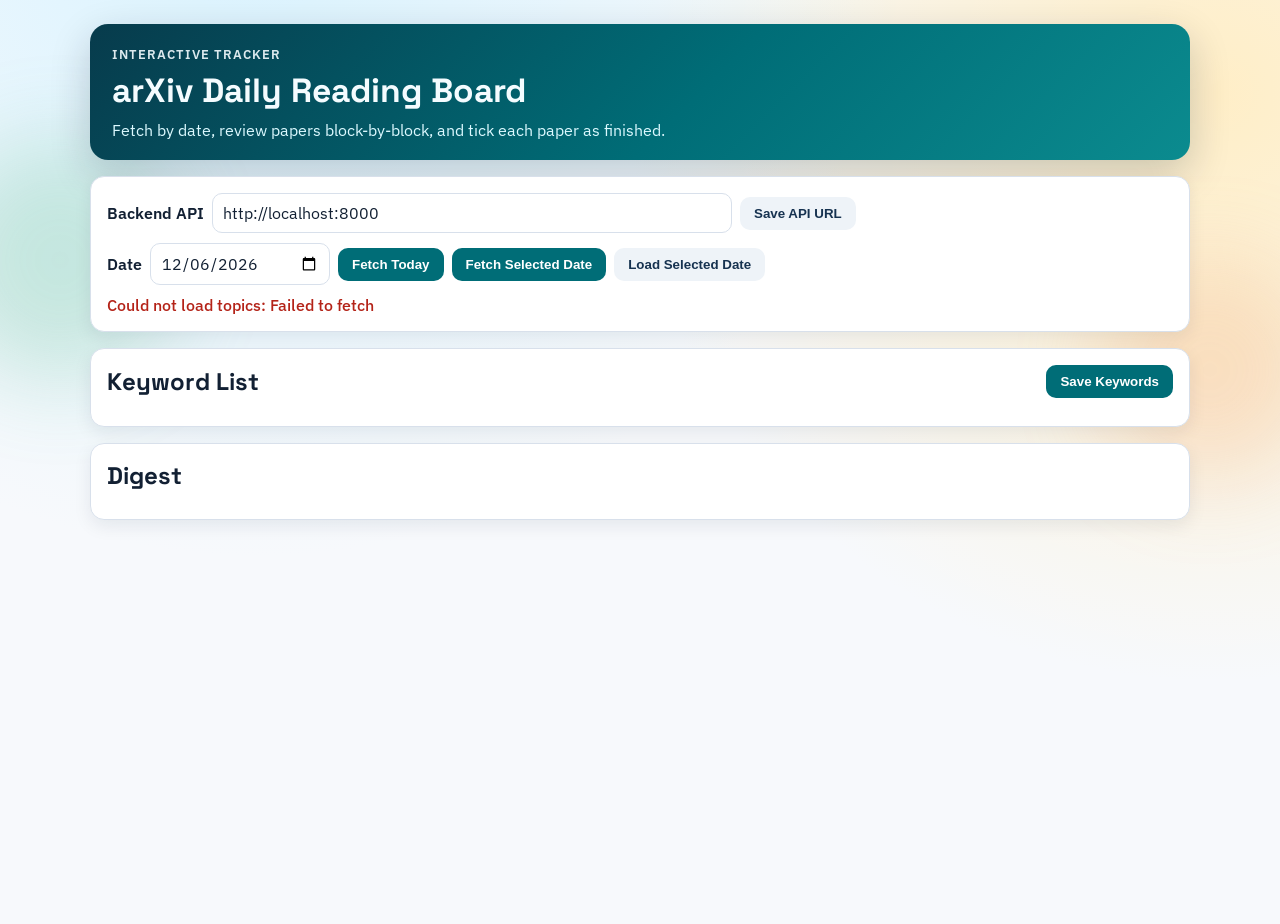
==== index.html @ 65ad1e1b "feat: interactive arxiv backend frontend with docker" ====
<!doctype html>
<html lang="en">
  <head>
    <meta charset="UTF-8" />
    <meta name="viewport" content="width=device-width, initial-scale=1.0" />
    <title>arXiv Interactive Digest</title>
    <link rel="preconnect" href="https://fonts.googleapis.com" />
    <link rel="preconnect" href="https://fonts.gstatic.com" crossorigin />
    <link
      href="https://fonts.googleapis.com/css2?family=IBM+Plex+Sans:wght@400;500;600;700&family=Space+Grotesk:wght@500;700&display=swap"
      rel="stylesheet"
    />
    <link rel="stylesheet" href="./styles.css" />
  </head>
  <body>
    <div class="bg-orb bg-orb-a"></div>
    <div class="bg-orb bg-orb-b"></div>

    <main class="page">
      <header class="hero">
        <p class="eyebrow">Interactive Tracker</p>
        <h1>arXiv Daily Reading Board</h1>
        <p class="subtitle">
          Fetch by date, review papers block-by-block, and tick each paper as finished.
        </p>
      </header>

      <section class="panel controls">
        <div class="control-row">
          <label for="apiBase">Backend API</label>
          <input id="apiBase" type="url" placeholder="https://your-backend-url" />
          <button id="saveApiBase" class="btn ghost">Save API URL</button>
        </div>

        <div class="control-row">
          <label for="datePicker">Date</label>
          <input id="datePicker" type="date" />
          <button id="fetchToday" class="btn">Fetch Today</button>
          <button id="fetchDate" class="btn">Fetch Selected Date</button>
          <button id="loadDate" class="btn ghost">Load Selected Date</button>
        </div>

        <p id="statusText" class="status">Ready.</p>
      </section>

      <section class="panel">
        <div class="panel-head">
          <h2>Keyword List</h2>
          <button id="saveTopics" class="btn">Save Keywords</button>
        </div>
        <div id="topicsEditor" class="topics-editor"></div>
      </section>

      <section class="panel">
        <div class="panel-head">
          <h2>Digest</h2>
          <p id="progressText" class="progress"></p>
        </div>
        <div id="digestContainer" class="digest-grid"></div>
      </section>
    </main>

    <template id="topicEditorTemplate">
      <article class="topic-edit-card">
        <h3 class="topic-title"></h3>
        <p class="topic-meta"></p>
        <label>Keywords (comma separated)</label>
        <textarea class="keywords-input" rows="3"></textarea>
      </article>
    </template>

    <template id="topicBlockTemplate">
      <article class="topic-block">
        <h3 class="topic-heading"></h3>
        <div class="paper-list"></div>
      </article>
    </template>

    <template id="paperCardTemplate">
      <article class="paper-card">
        <label class="paper-check-row">
          <input class="paper-check" type="checkbox" />
          <span>Finished</span>
        </label>
        <a class="paper-title" target="_blank" rel="noopener noreferrer"></a>
        <p class="paper-summary"></p>
        <details>
          <summary>Abstract</summary>
          <p class="paper-abstract"></p>
        </details>
        <div class="paper-meta"></div>
      </article>
    </template>

    <script src="./app.js" defer></script>
  </body>
</html>
---- styles.css ----
:root {
  --bg: #f7f9fc;
  --ink: #122033;
  --muted: #4d6076;
  --panel: #ffffff;
  --line: #d8e0eb;
  --accent: #006d77;
  --accent-strong: #00545c;
  --warm: #ee9b00;
  --ok: #2a9d8f;
}

* {
  box-sizing: border-box;
}

body {
  margin: 0;
  font-family: "IBM Plex Sans", sans-serif;
  color: var(--ink);
  background: radial-gradient(circle at 20% -10%, #d9f3ff 0, rgba(217, 243, 255, 0) 45%),
    radial-gradient(circle at 95% 10%, #ffeec7 0, rgba(255, 238, 199, 0) 40%), var(--bg);
  min-height: 100vh;
}

.bg-orb {
  position: fixed;
  border-radius: 999px;
  filter: blur(45px);
  opacity: 0.25;
  pointer-events: none;
  z-index: 0;
}

.bg-orb-a {
  width: 240px;
  height: 240px;
  top: 140px;
  left: -60px;
  background: #52b788;
}

.bg-orb-b {
  width: 220px;
  height: 220px;
  right: -40px;
  top: 260px;
  background: #f4a261;
}

.page {
  position: relative;
  z-index: 1;
  width: min(1100px, 94vw);
  margin: 24px auto 60px;
  display: grid;
  gap: 16px;
}

.hero {
  background: linear-gradient(135deg, #073b4c 0%, #006d77 55%, #0b8b8f 100%);
  color: #f4fcff;
  border-radius: 18px;
  padding: 22px 22px 20px;
  box-shadow: 0 14px 40px rgba(6, 27, 38, 0.2);
  animation: reveal 260ms ease-out;
}

.eyebrow {
  margin: 0;
  letter-spacing: 0.08em;
  text-transform: uppercase;
  font-weight: 600;
  font-size: 0.8rem;
  opacity: 0.9;
}

h1,
h2,
h3 {
  margin: 0;
  font-family: "Space Grotesk", sans-serif;
}

h1 {
  margin-top: 6px;
  font-size: clamp(1.4rem, 2.8vw, 2.1rem);
}

.subtitle {
  margin: 8px 0 0;
  max-width: 700px;
  color: #dcf9ff;
}

.panel {
  background: var(--panel);
  border: 1px solid var(--line);
  border-radius: 14px;
  padding: 16px;
  box-shadow: 0 6px 18px rgba(8, 31, 53, 0.08);
  animation: reveal 320ms ease-out;
}

.panel-head {
  display: flex;
  gap: 10px;
  align-items: center;
  justify-content: space-between;
  margin-bottom: 12px;
}

.controls {
  display: grid;
  gap: 10px;
}

.control-row {
  display: flex;
  flex-wrap: wrap;
  gap: 8px;
  align-items: center;
}

label {
  font-weight: 600;
  color: var(--ink);
}

input,
textarea {
  font: inherit;
  border: 1px solid var(--line);
  border-radius: 10px;
  padding: 9px 10px;
  color: var(--ink);
  background: #fff;
}

input[type="url"] {
  width: min(520px, 100%);
}

input[type="date"] {
  min-width: 180px;
}

textarea {
  width: 100%;
  resize: vertical;
}

.btn {
  border: 0;
  border-radius: 10px;
  padding: 9px 14px;
  font-weight: 700;
  color: #fff;
  background: var(--accent);
  cursor: pointer;
  transition: transform 100ms ease, background-color 120ms ease;
}

.btn:hover {
  transform: translateY(-1px);
  background: var(--accent-strong);
}

.btn.ghost {
  background: #eef3f8;
  color: #163250;
}

.btn.ghost:hover {
  background: #dde8f3;
}

.status {
  margin: 0;
  color: var(--muted);
  font-weight: 500;
}

.progress {
  margin: 0;
  color: var(--muted);
  font-weight: 600;
}

.topics-editor {
  display: grid;
  grid-template-columns: repeat(auto-fit, minmax(260px, 1fr));
  gap: 12px;
}

.topic-edit-card {
  border: 1px solid var(--line);
  border-radius: 12px;
  padding: 10px;
  background: #fbfdff;
}

.topic-title {
  font-size: 1.05rem;
}

.topic-meta {
  margin: 4px 0 8px;
  color: var(--muted);
  font-size: 0.9rem;
}

.digest-grid {
  display: grid;
  gap: 12px;
}

.topic-block {
  border: 1px solid var(--line);
  border-radius: 12px;
  padding: 10px;
  background: #fcfeff;
}

.topic-heading {
  margin-bottom: 8px;
  font-size: 1.1rem;
}

.paper-list {
  display: grid;
  gap: 10px;
}

.paper-card {
  border: 1px solid var(--line);
  border-left: 5px solid var(--warm);
  border-radius: 10px;
  padding: 10px;
  background: #fff;
}

.paper-check-row {
  display: inline-flex;
  align-items: center;
  gap: 8px;
  margin-bottom: 6px;
}

.paper-title {
  display: inline-block;
  font-size: 1.03rem;
  font-weight: 700;
  color: #0c4664;
  text-decoration: none;
  margin-bottom: 6px;
}

.paper-title:hover {
  text-decoration: underline;
}

.paper-summary {
  margin: 0 0 6px;
  color: #1e3347;
}

.paper-abstract {
  margin: 6px 0 0;
  color: #30475f;
}

.paper-meta {
  margin-top: 8px;
  color: var(--muted);
  font-size: 0.88rem;
}

.cleared {
  border: 1px solid #bde8db;
  background: #edfbf7;
  color: #1e6a62;
  border-radius: 10px;
  padding: 12px;
  font-weight: 700;
}

@keyframes reveal {
  from {
    opacity: 0;
    transform: translateY(6px);
  }
  to {
    opacity: 1;
    transform: translateY(0);
  }
}

@media (max-width: 700px) {
  .panel {
    padding: 12px;
  }

  .control-row {
    align-items: stretch;
  }

  .btn,
  input,
  textarea {
    width: 100%;
  }

  .panel-head {
    flex-direction: column;
    align-items: flex-start;
  }
}
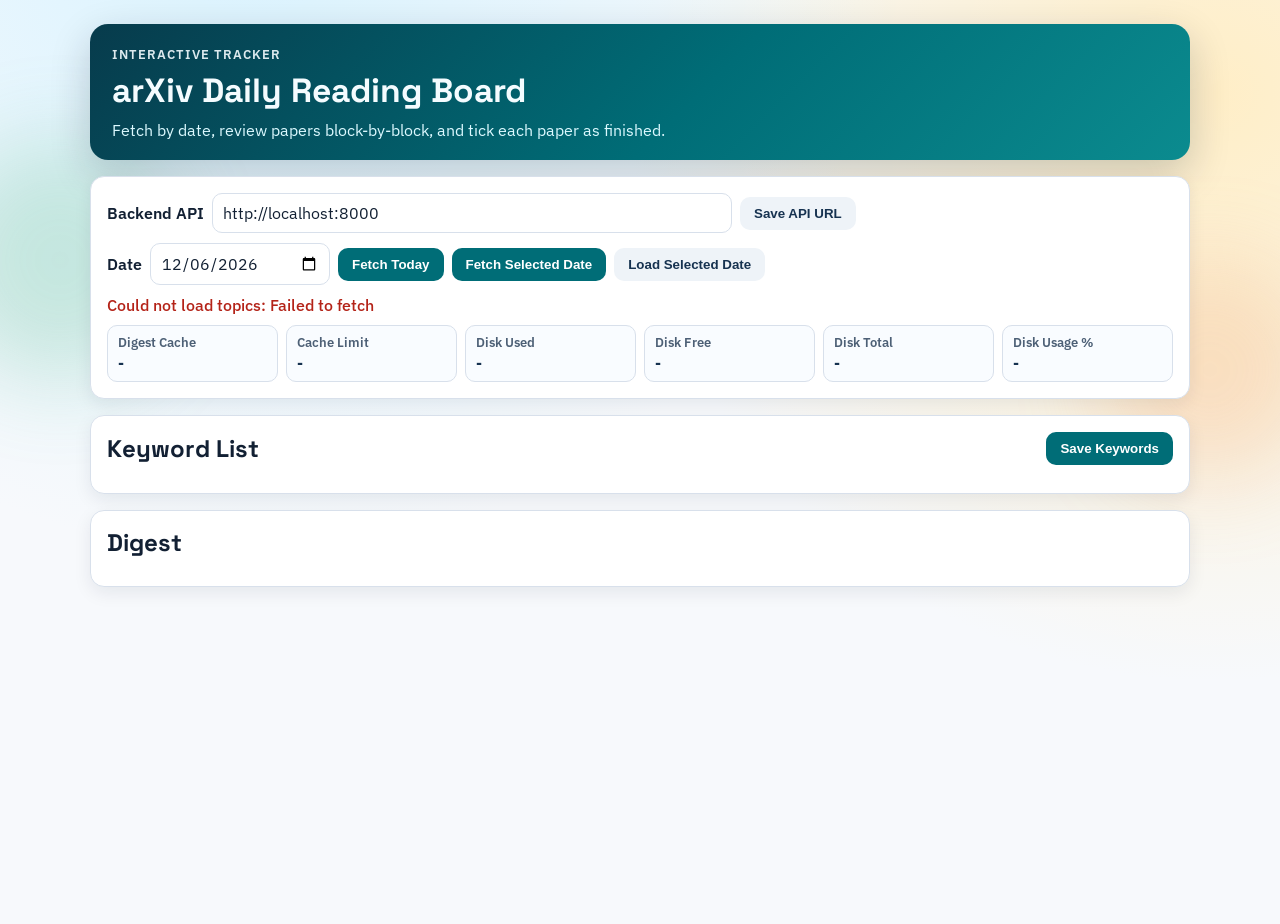
==== commit cb94cbae: "feat: show pretty storage health metrics in frontend" ====
--- a/index.html
+++ b/index.html
@@ -41,6 +41,33 @@
         </div>
 
         <p id="statusText" class="status">Ready.</p>
+
+        <div class="health-grid">
+          <div class="health-card">
+            <p class="health-label">Digest Cache</p>
+            <p id="healthDataUsed" class="health-value">-</p>
+          </div>
+          <div class="health-card">
+            <p class="health-label">Cache Limit</p>
+            <p id="healthDataLimit" class="health-value">-</p>
+          </div>
+          <div class="health-card">
+            <p class="health-label">Disk Used</p>
+            <p id="healthDiskUsed" class="health-value">-</p>
+          </div>
+          <div class="health-card">
+            <p class="health-label">Disk Free</p>
+            <p id="healthDiskFree" class="health-value">-</p>
+          </div>
+          <div class="health-card">
+            <p class="health-label">Disk Total</p>
+            <p id="healthDiskTotal" class="health-value">-</p>
+          </div>
+          <div class="health-card">
+            <p class="health-label">Disk Usage %</p>
+            <p id="healthDiskPercent" class="health-value">-</p>
+          </div>
+        </div>
       </section>
 
       <section class="panel">
--- a/styles.css
+++ b/styles.css
@@ -181,6 +181,33 @@
   font-weight: 500;
 }
 
+.health-grid {
+  display: grid;
+  gap: 8px;
+  grid-template-columns: repeat(auto-fit, minmax(140px, 1fr));
+}
+
+.health-card {
+  border: 1px solid var(--line);
+  border-radius: 10px;
+  padding: 8px 10px;
+  background: #f9fcff;
+}
+
+.health-label {
+  margin: 0;
+  color: var(--muted);
+  font-size: 0.8rem;
+  font-weight: 600;
+}
+
+.health-value {
+  margin: 2px 0 0;
+  color: #163250;
+  font-weight: 700;
+  font-size: 0.95rem;
+}
+
 .progress {
   margin: 0;
   color: var(--muted);
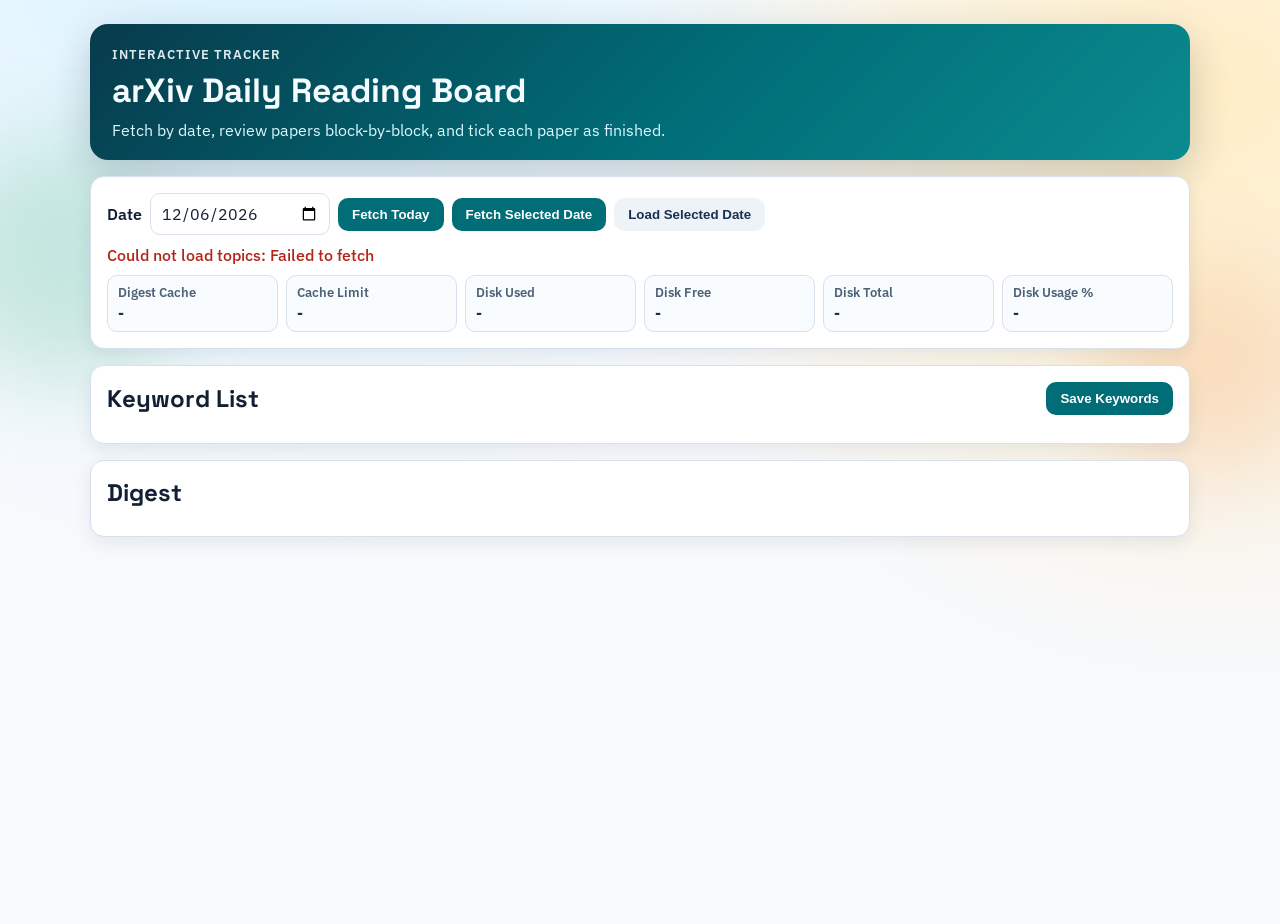
==== commit 95134c75: "chore: hardcode backend api in frontend and remove api input UI" ====
--- a/index.html
+++ b/index.html
@@ -26,12 +26,6 @@
       </header>
 
       <section class="panel controls">
-        <div class="control-row">
-          <label for="apiBase">Backend API</label>
-          <input id="apiBase" type="url" placeholder="https://your-backend-url" />
-          <button id="saveApiBase" class="btn ghost">Save API URL</button>
-        </div>
-
         <div class="control-row">
           <label for="datePicker">Date</label>
           <input id="datePicker" type="date" />
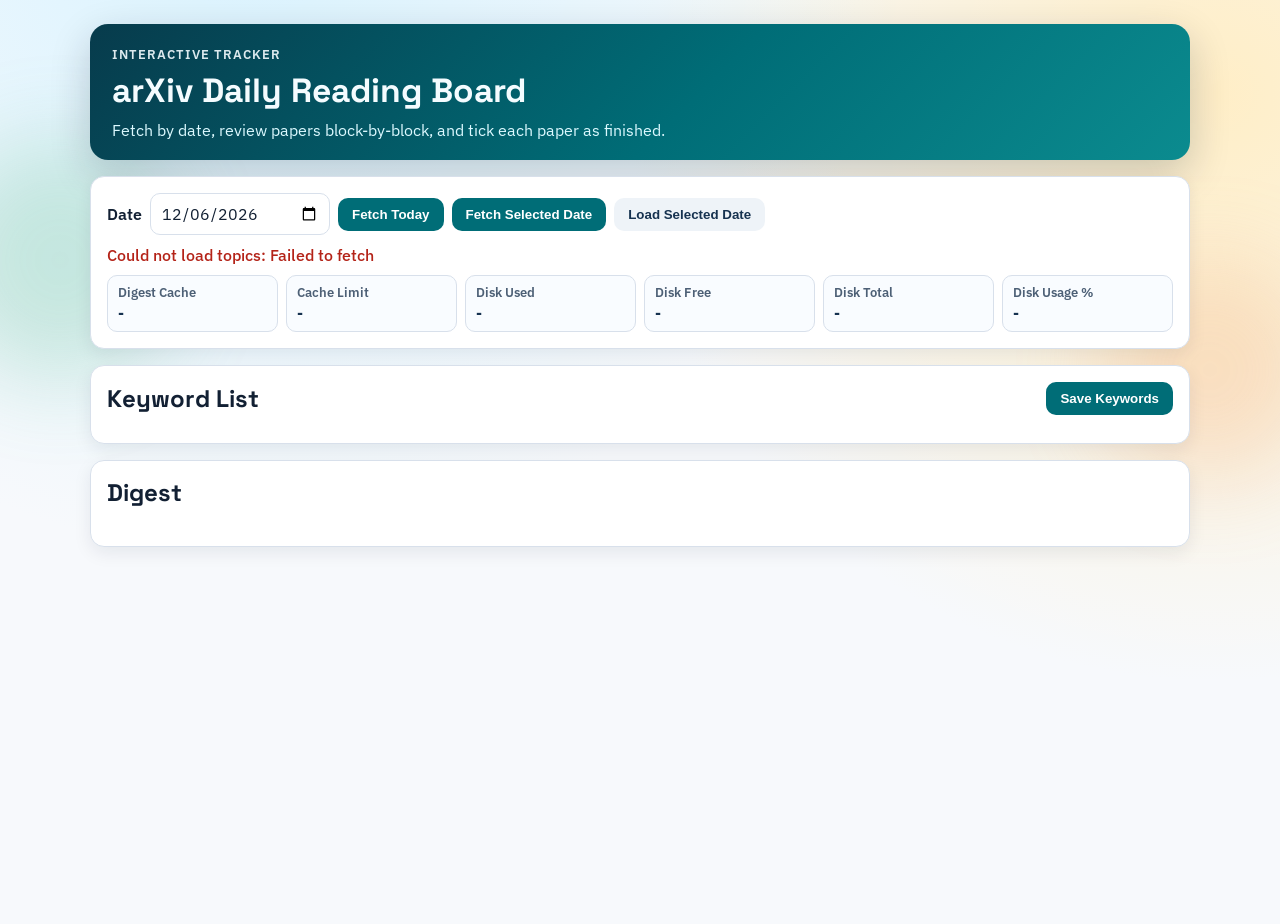
==== commit de827ca8: "feat: show digest by keyword tabs and hide summary text" ====
--- a/index.html
+++ b/index.html
@@ -77,6 +77,7 @@
           <h2>Digest</h2>
           <p id="progressText" class="progress"></p>
         </div>
+        <div id="digestTabs" class="digest-tabs"></div>
         <div id="digestContainer" class="digest-grid"></div>
       </section>
     </main>
@@ -104,7 +105,6 @@
           <span>Finished</span>
         </label>
         <a class="paper-title" target="_blank" rel="noopener noreferrer"></a>
-        <p class="paper-summary"></p>
         <details>
           <summary>Abstract</summary>
           <p class="paper-abstract"></p>
--- a/styles.css
+++ b/styles.css
@@ -242,6 +242,29 @@
   gap: 12px;
 }
 
+.digest-tabs {
+  display: flex;
+  gap: 8px;
+  flex-wrap: wrap;
+  margin-bottom: 10px;
+}
+
+.digest-tab {
+  border: 1px solid var(--line);
+  border-radius: 999px;
+  background: #f0f5fb;
+  color: #17324e;
+  font-weight: 700;
+  padding: 7px 12px;
+  cursor: pointer;
+}
+
+.digest-tab.active {
+  background: #006d77;
+  color: #ffffff;
+  border-color: #006d77;
+}
+
 .topic-block {
   border: 1px solid var(--line);
   border-radius: 12px;
@@ -287,11 +310,6 @@
   text-decoration: underline;
 }
 
-.paper-summary {
-  margin: 0 0 6px;
-  color: #1e3347;
-}
-
 .paper-abstract {
   margin: 6px 0 0;
   color: #30475f;
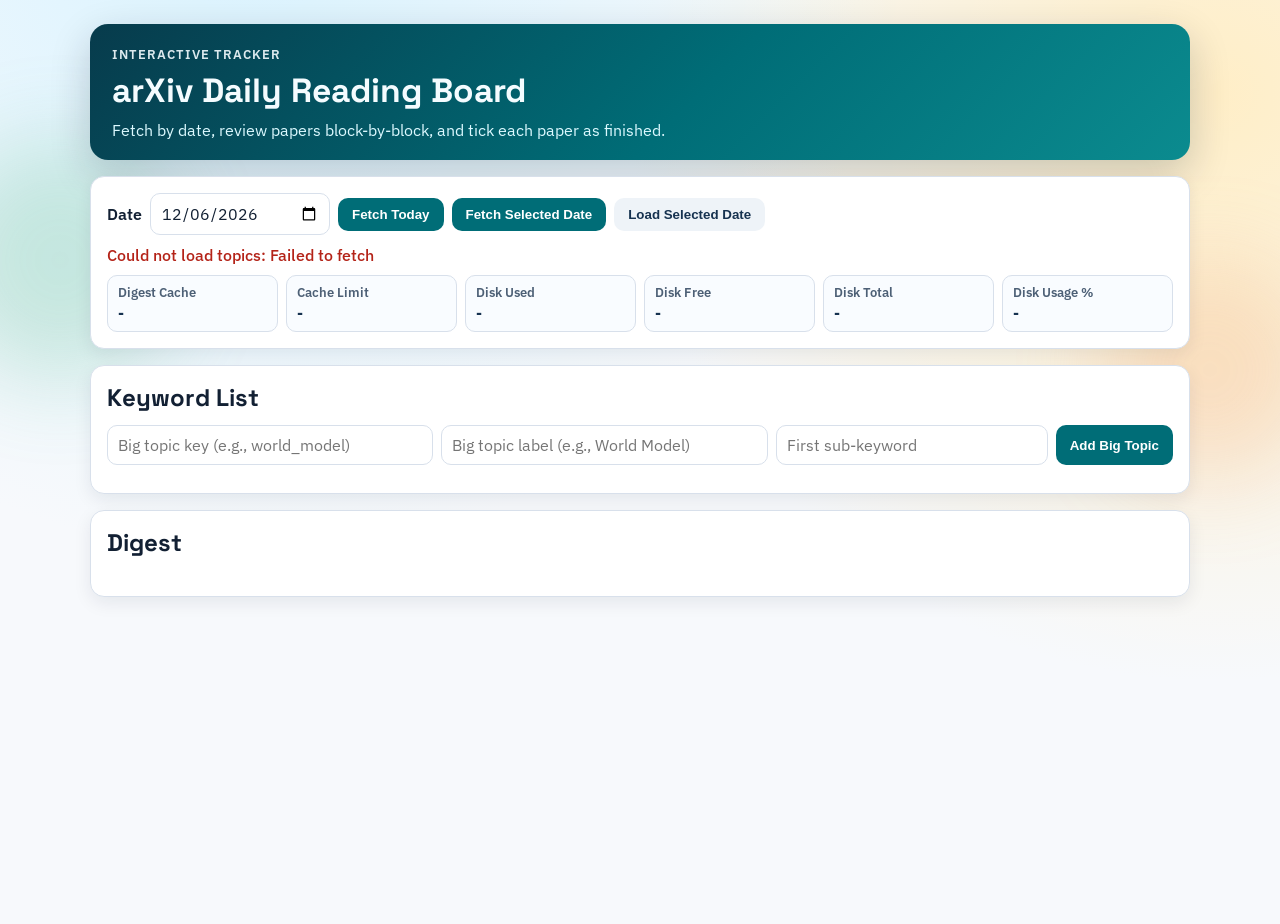
==== commit e19a774f: "feat: add big-topic create and password-locked sub-keyword add" ====
--- a/index.html
+++ b/index.html
@@ -67,7 +67,12 @@
       <section class="panel">
         <div class="panel-head">
           <h2>Keyword List</h2>
-          <button id="saveTopics" class="btn">Save Keywords</button>
+        </div>
+        <div class="topic-create">
+          <input id="newTopicKey" type="text" placeholder="Big topic key (e.g., world_model)" />
+          <input id="newTopicLabel" type="text" placeholder="Big topic label (e.g., World Model)" />
+          <input id="newTopicKeyword" type="text" placeholder="First sub-keyword" />
+          <button id="addTopicBtn" class="btn">Add Big Topic</button>
         </div>
         <div id="topicsEditor" class="topics-editor"></div>
       </section>
@@ -86,8 +91,12 @@
       <article class="topic-edit-card">
         <h3 class="topic-title"></h3>
         <p class="topic-meta"></p>
-        <label>Keywords (comma separated)</label>
-        <textarea class="keywords-input" rows="3"></textarea>
+        <div class="keyword-chip-list"></div>
+        <div class="subkeyword-row">
+          <input class="subkeyword-input" type="text" placeholder="New sub-keyword" />
+          <input class="subkeyword-password" type="password" placeholder="Password to unlock" />
+          <button class="btn add-subkeyword-btn" type="button">Add Sub-keyword</button>
+        </div>
       </article>
     </template>
 
--- a/styles.css
+++ b/styles.css
@@ -220,6 +220,13 @@
   gap: 12px;
 }
 
+.topic-create {
+  display: grid;
+  grid-template-columns: 1.2fr 1.2fr 1fr auto;
+  gap: 8px;
+  margin-bottom: 12px;
+}
+
 .topic-edit-card {
   border: 1px solid var(--line);
   border-radius: 12px;
@@ -235,6 +242,30 @@
   margin: 4px 0 8px;
   color: var(--muted);
   font-size: 0.9rem;
+}
+
+.keyword-chip-list {
+  display: flex;
+  gap: 6px;
+  flex-wrap: wrap;
+  margin-bottom: 10px;
+}
+
+.keyword-chip {
+  border: 1px solid var(--line);
+  border-radius: 999px;
+  background: #f0f6fc;
+  color: #1a3553;
+  font-size: 0.82rem;
+  font-weight: 600;
+  padding: 4px 8px;
+}
+
+.subkeyword-row {
+  display: grid;
+  grid-template-columns: 1fr 1fr auto;
+  gap: 8px;
+  align-items: center;
 }
 
 .digest-grid {
@@ -356,6 +387,11 @@
     width: 100%;
   }
 
+  .topic-create,
+  .subkeyword-row {
+    grid-template-columns: 1fr;
+  }
+
   .panel-head {
     flex-direction: column;
     align-items: flex-start;
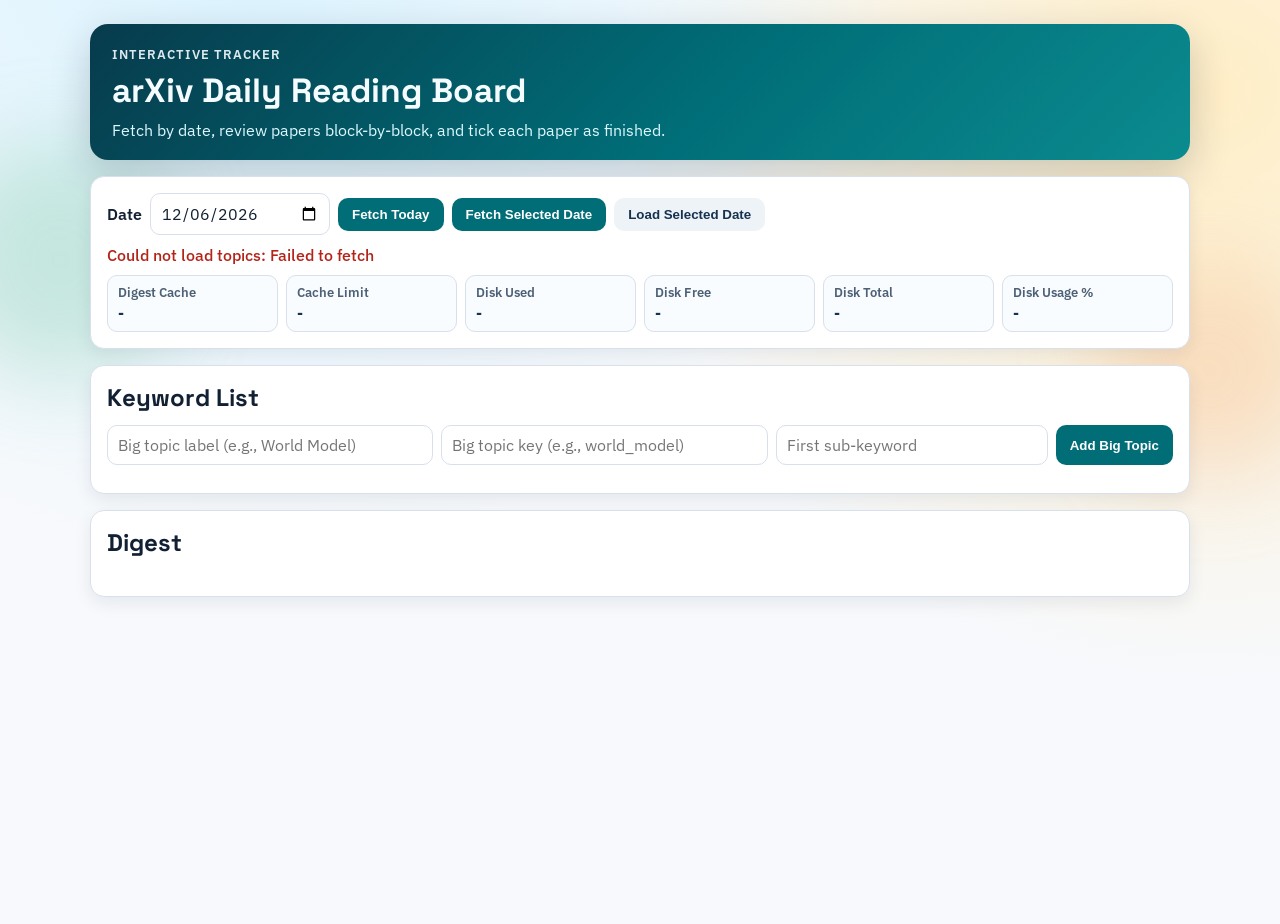
==== commit a58e9b9b: "ui: move big topic label left and prompt password on sub-keyword add" ====
--- a/index.html
+++ b/index.html
@@ -69,8 +69,8 @@
           <h2>Keyword List</h2>
         </div>
         <div class="topic-create">
+          <input id="newTopicLabel" type="text" placeholder="Big topic label (e.g., World Model)" />
           <input id="newTopicKey" type="text" placeholder="Big topic key (e.g., world_model)" />
-          <input id="newTopicLabel" type="text" placeholder="Big topic label (e.g., World Model)" />
           <input id="newTopicKeyword" type="text" placeholder="First sub-keyword" />
           <button id="addTopicBtn" class="btn">Add Big Topic</button>
         </div>
@@ -94,7 +94,6 @@
         <div class="keyword-chip-list"></div>
         <div class="subkeyword-row">
           <input class="subkeyword-input" type="text" placeholder="New sub-keyword" />
-          <input class="subkeyword-password" type="password" placeholder="Password to unlock" />
           <button class="btn add-subkeyword-btn" type="button">Add Sub-keyword</button>
         </div>
       </article>
--- a/styles.css
+++ b/styles.css
@@ -263,7 +263,7 @@
 
 .subkeyword-row {
   display: grid;
-  grid-template-columns: 1fr 1fr auto;
+  grid-template-columns: 1fr auto;
   gap: 8px;
   align-items: center;
 }
